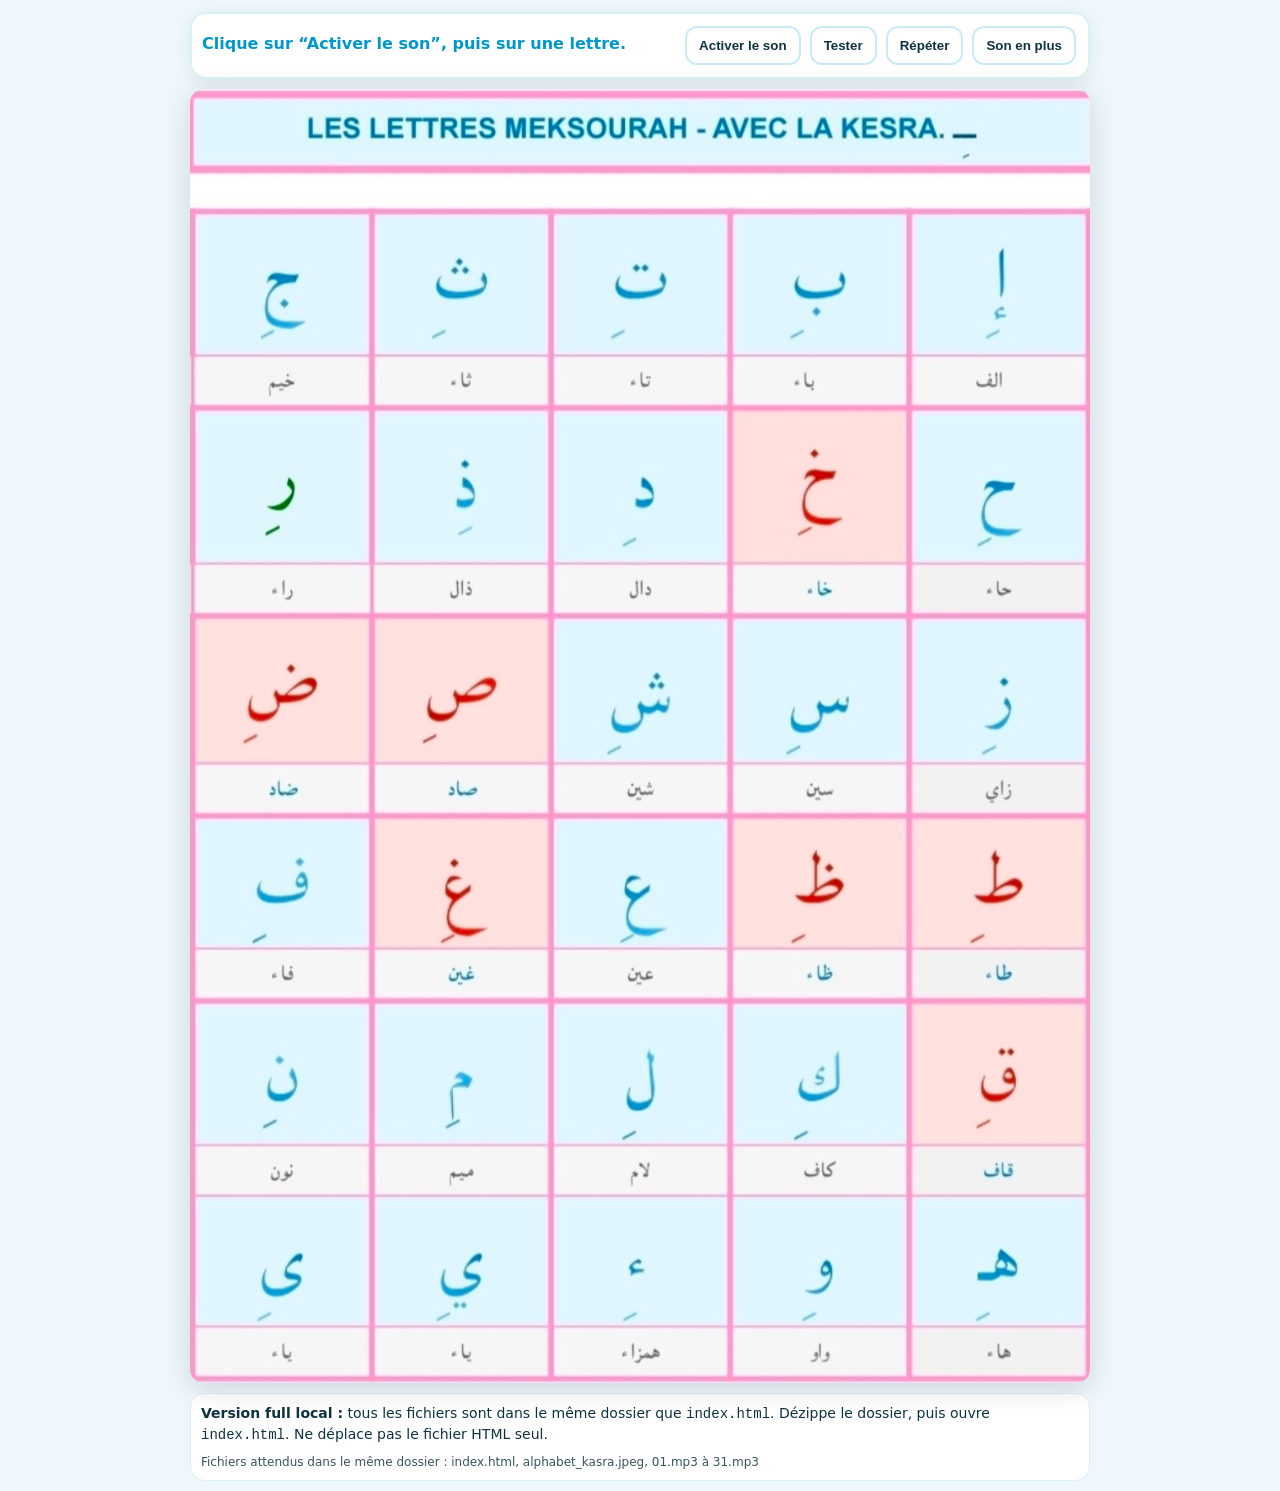
==== index.html @ b08de44e "Add files via upload" ====
<!doctype html>
<html lang="fr">
<head>
<meta charset="utf-8">
<meta name="viewport" content="width=device-width, initial-scale=1, viewport-fit=cover">
<title>Alphabet arabe - Kasra - Full local</title>
<style>
*{box-sizing:border-box;-webkit-tap-highlight-color:transparent}
html,body{margin:0;padding:0;background:#eef8fc;font-family:system-ui,-apple-system,Segoe UI,Roboto,Arial,sans-serif;color:#0d3240}
body{padding:12px;display:flex;justify-content:center}
.app{width:min(100%,900px)}
.top{display:flex;gap:8px;align-items:center;justify-content:space-between;flex-wrap:wrap;background:white;border:2px solid #d9f0f7;border-radius:16px;padding:10px;margin-bottom:10px;box-shadow:0 4px 18px rgba(0,0,0,.07)}
.status{font-weight:800;color:#0098c8;min-height:1.4em}
button.ui{border:2px solid #cbeaf5;background:white;border-radius:12px;padding:10px 12px;font-weight:800;color:#0d3240;margin:2px}
.wrap{position:relative;width:100%;background:white;border-radius:14px;overflow:hidden;box-shadow:0 6px 28px rgba(0,0,0,.14);user-select:none;touch-action:manipulation}
.wrap img{display:block;width:100%;height:auto}
.grid{position:absolute;left:.1%;right:.1%;top:9.25%;bottom:.25%;display:grid;grid-template-columns:repeat(5,1fr);grid-template-rows:repeat(6,1fr);pointer-events:none}
.cell{pointer-events:auto;border:0;background:transparent;padding:0;margin:0;border-radius:8px;cursor:pointer;touch-action:manipulation}
.cell:active,.cell.active{box-shadow:inset 0 0 0 6px rgba(0,150,200,.55);background:rgba(255,255,255,.22)}
.note{font-size:14px;line-height:1.4;margin-top:10px;background:white;border:1px solid #d9f0f7;border-radius:14px;padding:10px}
.debug{font-size:12px;white-space:pre-wrap;color:#38535c;margin-top:8px}
</style>
</head>
<body>
<div class="app">
  <div class="top">
    <div class="status" id="status">Clique sur “Activer le son”, puis sur une lettre.</div>
    <div>
      <button class="ui" id="unlock" type="button">Activer le son</button>
      <button class="ui" id="test" type="button">Tester</button>
      <button class="ui" id="repeat" type="button">Répéter</button>
      <button class="ui" id="bonus" type="button">Son en plus</button>
    </div>
  </div>

  <div class="wrap">
    <img src="./alphabet_kasra.jpeg" alt="Alphabet arabe avec kasra">
    <div class="grid" id="grid"></div>
  </div>

  <div class="note">
    <b>Version full local :</b> tous les fichiers sont dans le même dossier que <code>index.html</code>.
    Dézippe le dossier, puis ouvre <code>index.html</code>. Ne déplace pas le fichier HTML seul.
    <div class="debug" id="debug"></div>
  </div>
</div>

<script>
const cells = [{"letter": "جِ", "name": "jim", "audio": "05.mp3"}, {"letter": "ثِ", "name": "tha", "audio": "04.mp3"}, {"letter": "تِ", "name": "ta", "audio": "03.mp3"}, {"letter": "بِ", "name": "ba", "audio": "02.mp3"}, {"letter": "إِ", "name": "alif", "audio": "01.mp3"}, {"letter": "رِ", "name": "ra", "audio": "10.mp3"}, {"letter": "ذِ", "name": "dhal", "audio": "09.mp3"}, {"letter": "دِ", "name": "dal", "audio": "08.mp3"}, {"letter": "خِ", "name": "kha", "audio": "07.mp3"}, {"letter": "حِ", "name": "ha", "audio": "06.mp3"}, {"letter": "ضِ", "name": "dad", "audio": "15.mp3"}, {"letter": "صِ", "name": "sad", "audio": "14.mp3"}, {"letter": "شِ", "name": "shin", "audio": "13.mp3"}, {"letter": "سِ", "name": "sin", "audio": "12.mp3"}, {"letter": "زِ", "name": "zay", "audio": "11.mp3"}, {"letter": "فِ", "name": "fa", "audio": "20.mp3"}, {"letter": "غِ", "name": "ghayn", "audio": "19.mp3"}, {"letter": "عِ", "name": "ayn", "audio": "18.mp3"}, {"letter": "ظِ", "name": "dha", "audio": "17.mp3"}, {"letter": "طِ", "name": "ta emphatique", "audio": "16.mp3"}, {"letter": "نِ", "name": "noun", "audio": "25.mp3"}, {"letter": "مِ", "name": "mim", "audio": "24.mp3"}, {"letter": "لِ", "name": "lam", "audio": "23.mp3"}, {"letter": "كِ", "name": "kaf", "audio": "22.mp3"}, {"letter": "قِ", "name": "qaf", "audio": "21.mp3"}, {"letter": "ىِ", "name": "alif maksoura", "audio": "30.mp3"}, {"letter": "يِ", "name": "ya", "audio": "29.mp3"}, {"letter": "ءِ", "name": "hamza", "audio": "28.mp3"}, {"letter": "وِ", "name": "waw", "audio": "27.mp3"}, {"letter": "هِ", "name": "ha", "audio": "26.mp3"}];
const grid = document.getElementById('grid');
const statusEl = document.getElementById('status');
const debugEl = document.getElementById('debug');
const unlockBtn = document.getElementById('unlock');
const testBtn = document.getElementById('test');
const repeatBtn = document.getElementById('repeat');
const bonusBtn = document.getElementById('bonus');

let last = null;
let currentButton = null;
const audios = new Map();

function log(msg) {
  debugEl.textContent = msg;
}

function getAudio(file) {
  if (!audios.has(file)) {
    const a = new Audio();
    a.preload = 'auto';
    a.playsInline = true;
    a.setAttribute('playsinline', '');
    a.src = './' + file;
    audios.set(file, a);
  }
  return audios.get(file);
}

function stopAll() {
  for (const a of audios.values()) {
    try { a.pause(); a.currentTime = 0; } catch(e) {}
  }
  if (currentButton) currentButton.classList.remove('active');
}

async function unlockSound() {
  const first = getAudio('01.mp3');
  try {
    // Sur iOS, l'audio doit être appelé depuis un vrai clic utilisateur.
    first.volume = 0.01;
    await first.play();
    first.pause();
    first.currentTime = 0;
    first.volume = 1;
    statusEl.textContent = 'Son activé. Clique sur une lettre.';
    log('Audio activé. URL actuelle : ' + location.href);
  } catch(e) {
    statusEl.textContent = 'Son toujours bloqué par le navigateur.';
    log('Erreur activation : ' + (e && e.name ? e.name : e) + '\nURL : ' + location.href);
  }
}

async function play(file, label, btn) {
  stopAll();
  currentButton = btn || null;
  if (currentButton) currentButton.classList.add('active');

  const a = getAudio(file);
  last = {file, label, btn};

  try {
    a.currentTime = 0;
    statusEl.textContent = label;
    a.onended = () => {
      if (currentButton) currentButton.classList.remove('active');
    };
    await a.play();
    log('Lecture OK : ' + file + ' — ' + label);
  } catch(e) {
    statusEl.textContent = 'Son bloqué : appuie sur “Activer le son”.';
    log('Erreur lecture ' + file + ' : ' + (e && e.name ? e.name : e) + '\nURL : ' + location.href);
  }
}

cells.forEach((item) => {
  const b = document.createElement('button');
  b.className = 'cell';
  b.type = 'button';
  b.title = item.letter + ' - ' + item.name + ' - ' + item.audio;
  b.setAttribute('aria-label', item.letter + ' ' + item.name);

  // pointerup marche souvent mieux sur iPad que click/touchend seuls.
  b.addEventListener('pointerup', (ev) => {
    ev.preventDefault();
    play(item.audio, item.letter + ' — ' + item.name, b);
  });
  b.addEventListener('click', (ev) => {
    ev.preventDefault();
    play(item.audio, item.letter + ' — ' + item.name, b);
  });

  grid.appendChild(b);
});

unlockBtn.addEventListener('pointerup', (ev) => { ev.preventDefault(); unlockSound(); });
unlockBtn.addEventListener('click', (ev) => { ev.preventDefault(); unlockSound(); });
testBtn.addEventListener('click', () => play('01.mp3', 'Test audio', null));
repeatBtn.addEventListener('click', () => { if (last) play(last.file, last.label, last.btn); });
bonusBtn.addEventListener('click', () => play('31.mp3', 'Son supplémentaire détecté', null));

log('Fichiers attendus dans le même dossier : index.html, alphabet_kasra.jpeg, 01.mp3 à 31.mp3');
</script>
</body>
</html>
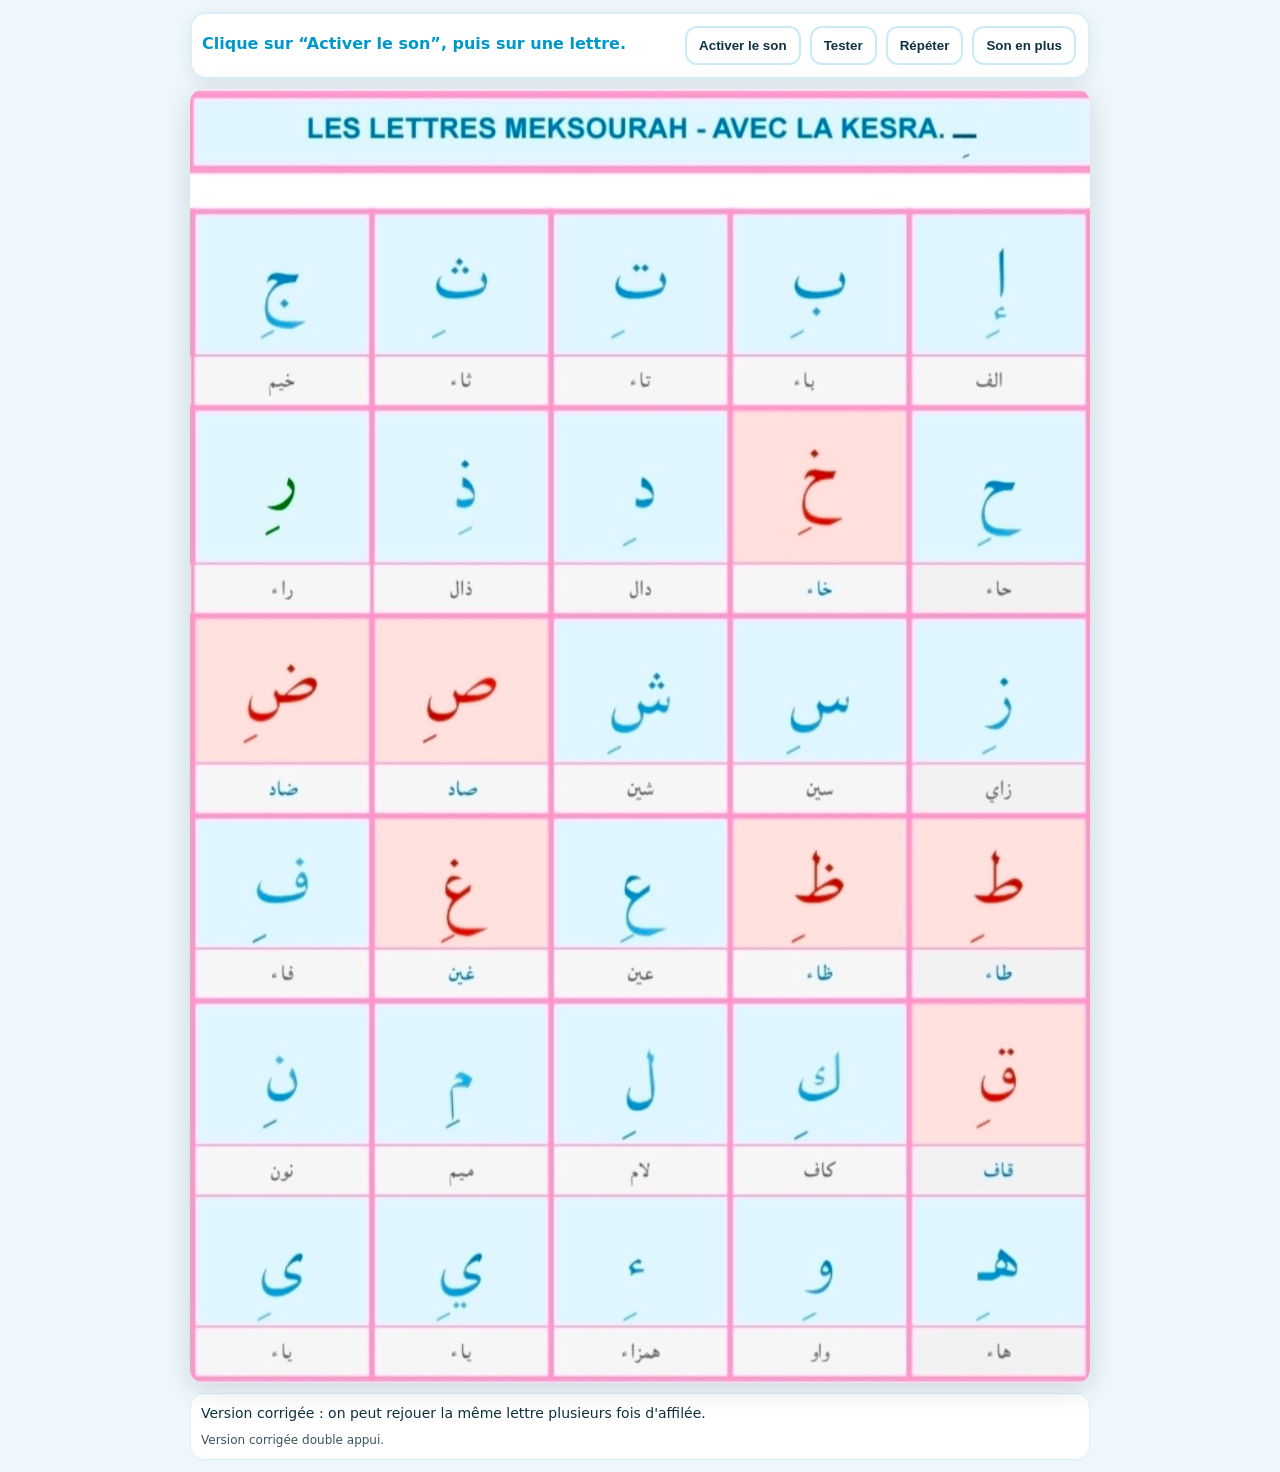
==== commit d325a250: "Add files via upload" ====
--- a/index.html
+++ b/index.html
@@ -3,7 +3,7 @@
 <head>
 <meta charset="utf-8">
 <meta name="viewport" content="width=device-width, initial-scale=1, viewport-fit=cover">
-<title>Alphabet arabe - Kasra - Full local</title>
+<title>Alphabet arabe - Kasra</title>
 <style>
 *{box-sizing:border-box;-webkit-tap-highlight-color:transparent}
 html,body{margin:0;padding:0;background:#eef8fc;font-family:system-ui,-apple-system,Segoe UI,Roboto,Arial,sans-serif;color:#0d3240}
@@ -32,122 +32,124 @@
       <button class="ui" id="bonus" type="button">Son en plus</button>
     </div>
   </div>
-
   <div class="wrap">
     <img src="./alphabet_kasra.jpeg" alt="Alphabet arabe avec kasra">
     <div class="grid" id="grid"></div>
   </div>
-
   <div class="note">
-    <b>Version full local :</b> tous les fichiers sont dans le même dossier que <code>index.html</code>.
-    Dézippe le dossier, puis ouvre <code>index.html</code>. Ne déplace pas le fichier HTML seul.
+    Version corrigée : on peut rejouer la même lettre plusieurs fois d'affilée.
     <div class="debug" id="debug"></div>
   </div>
 </div>
-
 <script>
 const cells = [{"letter": "جِ", "name": "jim", "audio": "05.mp3"}, {"letter": "ثِ", "name": "tha", "audio": "04.mp3"}, {"letter": "تِ", "name": "ta", "audio": "03.mp3"}, {"letter": "بِ", "name": "ba", "audio": "02.mp3"}, {"letter": "إِ", "name": "alif", "audio": "01.mp3"}, {"letter": "رِ", "name": "ra", "audio": "10.mp3"}, {"letter": "ذِ", "name": "dhal", "audio": "09.mp3"}, {"letter": "دِ", "name": "dal", "audio": "08.mp3"}, {"letter": "خِ", "name": "kha", "audio": "07.mp3"}, {"letter": "حِ", "name": "ha", "audio": "06.mp3"}, {"letter": "ضِ", "name": "dad", "audio": "15.mp3"}, {"letter": "صِ", "name": "sad", "audio": "14.mp3"}, {"letter": "شِ", "name": "shin", "audio": "13.mp3"}, {"letter": "سِ", "name": "sin", "audio": "12.mp3"}, {"letter": "زِ", "name": "zay", "audio": "11.mp3"}, {"letter": "فِ", "name": "fa", "audio": "20.mp3"}, {"letter": "غِ", "name": "ghayn", "audio": "19.mp3"}, {"letter": "عِ", "name": "ayn", "audio": "18.mp3"}, {"letter": "ظِ", "name": "dha", "audio": "17.mp3"}, {"letter": "طِ", "name": "ta emphatique", "audio": "16.mp3"}, {"letter": "نِ", "name": "noun", "audio": "25.mp3"}, {"letter": "مِ", "name": "mim", "audio": "24.mp3"}, {"letter": "لِ", "name": "lam", "audio": "23.mp3"}, {"letter": "كِ", "name": "kaf", "audio": "22.mp3"}, {"letter": "قِ", "name": "qaf", "audio": "21.mp3"}, {"letter": "ىِ", "name": "alif maksoura", "audio": "30.mp3"}, {"letter": "يِ", "name": "ya", "audio": "29.mp3"}, {"letter": "ءِ", "name": "hamza", "audio": "28.mp3"}, {"letter": "وِ", "name": "waw", "audio": "27.mp3"}, {"letter": "هِ", "name": "ha", "audio": "26.mp3"}];
 const grid = document.getElementById('grid');
 const statusEl = document.getElementById('status');
 const debugEl = document.getElementById('debug');
-const unlockBtn = document.getElementById('unlock');
-const testBtn = document.getElementById('test');
-const repeatBtn = document.getElementById('repeat');
-const bonusBtn = document.getElementById('bonus');
+let currentAudio = null;
+let currentButton = null;
+let last = null;
+let lastEventAt = 0;
+let lastEventKey = "";
+let playToken = 0;
 
-let last = null;
-let currentButton = null;
-const audios = new Map();
+function log(msg){ debugEl.textContent = msg; }
 
-function log(msg) {
-  debugEl.textContent = msg;
-}
-
-function getAudio(file) {
-  if (!audios.has(file)) {
-    const a = new Audio();
-    a.preload = 'auto';
-    a.playsInline = true;
-    a.setAttribute('playsinline', '');
-    a.src = './' + file;
-    audios.set(file, a);
+function stopCurrent(){
+  if(currentAudio){
+    try{
+      currentAudio.pause();
+      currentAudio.src = "";
+      currentAudio.load();
+    }catch(e){}
+    currentAudio = null;
   }
-  return audios.get(file);
-}
-
-function stopAll() {
-  for (const a of audios.values()) {
-    try { a.pause(); a.currentTime = 0; } catch(e) {}
-  }
-  if (currentButton) currentButton.classList.remove('active');
-}
-
-async function unlockSound() {
-  const first = getAudio('01.mp3');
-  try {
-    // Sur iOS, l'audio doit être appelé depuis un vrai clic utilisateur.
-    first.volume = 0.01;
-    await first.play();
-    first.pause();
-    first.currentTime = 0;
-    first.volume = 1;
-    statusEl.textContent = 'Son activé. Clique sur une lettre.';
-    log('Audio activé. URL actuelle : ' + location.href);
-  } catch(e) {
-    statusEl.textContent = 'Son toujours bloqué par le navigateur.';
-    log('Erreur activation : ' + (e && e.name ? e.name : e) + '\nURL : ' + location.href);
+  if(currentButton){
+    currentButton.classList.remove('active');
+    currentButton = null;
   }
 }
 
-async function play(file, label, btn) {
-  stopAll();
-  currentButton = btn || null;
-  if (currentButton) currentButton.classList.add('active');
+function newAudio(file){
+  const a = new Audio('./' + file);
+  a.preload = 'auto';
+  a.playsInline = true;
+  a.setAttribute('playsinline','');
+  return a;
+}
 
-  const a = getAudio(file);
-  last = {file, label, btn};
-
-  try {
-    a.currentTime = 0;
-    statusEl.textContent = label;
-    a.onended = () => {
-      if (currentButton) currentButton.classList.remove('active');
-    };
+async function unlockSound(){
+  try{
+    const a = newAudio('01.mp3');
+    a.volume = 0.01;
     await a.play();
-    log('Lecture OK : ' + file + ' — ' + label);
-  } catch(e) {
-    statusEl.textContent = 'Son bloqué : appuie sur “Activer le son”.';
-    log('Erreur lecture ' + file + ' : ' + (e && e.name ? e.name : e) + '\nURL : ' + location.href);
+    a.pause();
+    a.src = "";
+    a.load();
+    statusEl.textContent = 'Son activé. Clique sur une lettre.';
+    log('Audio activé.');
+  }catch(e){
+    statusEl.textContent = 'Son bloqué par le navigateur.';
+    log('Erreur activation : ' + (e && e.name ? e.name : e));
   }
 }
 
-cells.forEach((item) => {
+async function play(file,label,btn){
+  const now = Date.now();
+  const key = file + label;
+  if(key === lastEventKey && now - lastEventAt < 160) return;
+  lastEventAt = now;
+  lastEventKey = key;
+
+  stopCurrent();
+
+  const token = ++playToken;
+  const a = newAudio(file);
+  currentAudio = a;
+  currentButton = btn || null;
+  if(currentButton) currentButton.classList.add('active');
+  last = {file,label,btn};
+
+  a.onended = function(){
+    if(token === playToken){
+      if(currentButton) currentButton.classList.remove('active');
+      currentButton = null;
+      currentAudio = null;
+    }
+  };
+
+  try{
+    statusEl.textContent = label;
+    await a.play();
+    log('Lecture OK : ' + file + ' — ' + label);
+  }catch(e){
+    statusEl.textContent = 'Son bloqué : appuie sur “Activer le son”.';
+    log('Erreur lecture ' + file + ' : ' + (e && e.name ? e.name : e));
+  }
+}
+
+cells.forEach(function(item){
   const b = document.createElement('button');
   b.className = 'cell';
   b.type = 'button';
-  b.title = item.letter + ' - ' + item.name + ' - ' + item.audio;
+  b.title = item.letter + ' - ' + item.name;
   b.setAttribute('aria-label', item.letter + ' ' + item.name);
-
-  // pointerup marche souvent mieux sur iPad que click/touchend seuls.
-  b.addEventListener('pointerup', (ev) => {
+  b.addEventListener('pointerup', function(ev){
     ev.preventDefault();
     play(item.audio, item.letter + ' — ' + item.name, b);
   });
-  b.addEventListener('click', (ev) => {
+  b.addEventListener('click', function(ev){
     ev.preventDefault();
     play(item.audio, item.letter + ' — ' + item.name, b);
   });
-
   grid.appendChild(b);
 });
 
-unlockBtn.addEventListener('pointerup', (ev) => { ev.preventDefault(); unlockSound(); });
-unlockBtn.addEventListener('click', (ev) => { ev.preventDefault(); unlockSound(); });
-testBtn.addEventListener('click', () => play('01.mp3', 'Test audio', null));
-repeatBtn.addEventListener('click', () => { if (last) play(last.file, last.label, last.btn); });
-bonusBtn.addEventListener('click', () => play('31.mp3', 'Son supplémentaire détecté', null));
-
-log('Fichiers attendus dans le même dossier : index.html, alphabet_kasra.jpeg, 01.mp3 à 31.mp3');
+document.getElementById('unlock').addEventListener('click', unlockSound);
+document.getElementById('test').addEventListener('click', function(){ play('01.mp3','Test audio',null); });
+document.getElementById('repeat').addEventListener('click', function(){ if(last) play(last.file,last.label,last.btn); });
+document.getElementById('bonus').addEventListener('click', function(){ play('31.mp3','Son supplémentaire détecté',null); });
+log('Version corrigée double appui.');
 </script>
 </body>
 </html>
